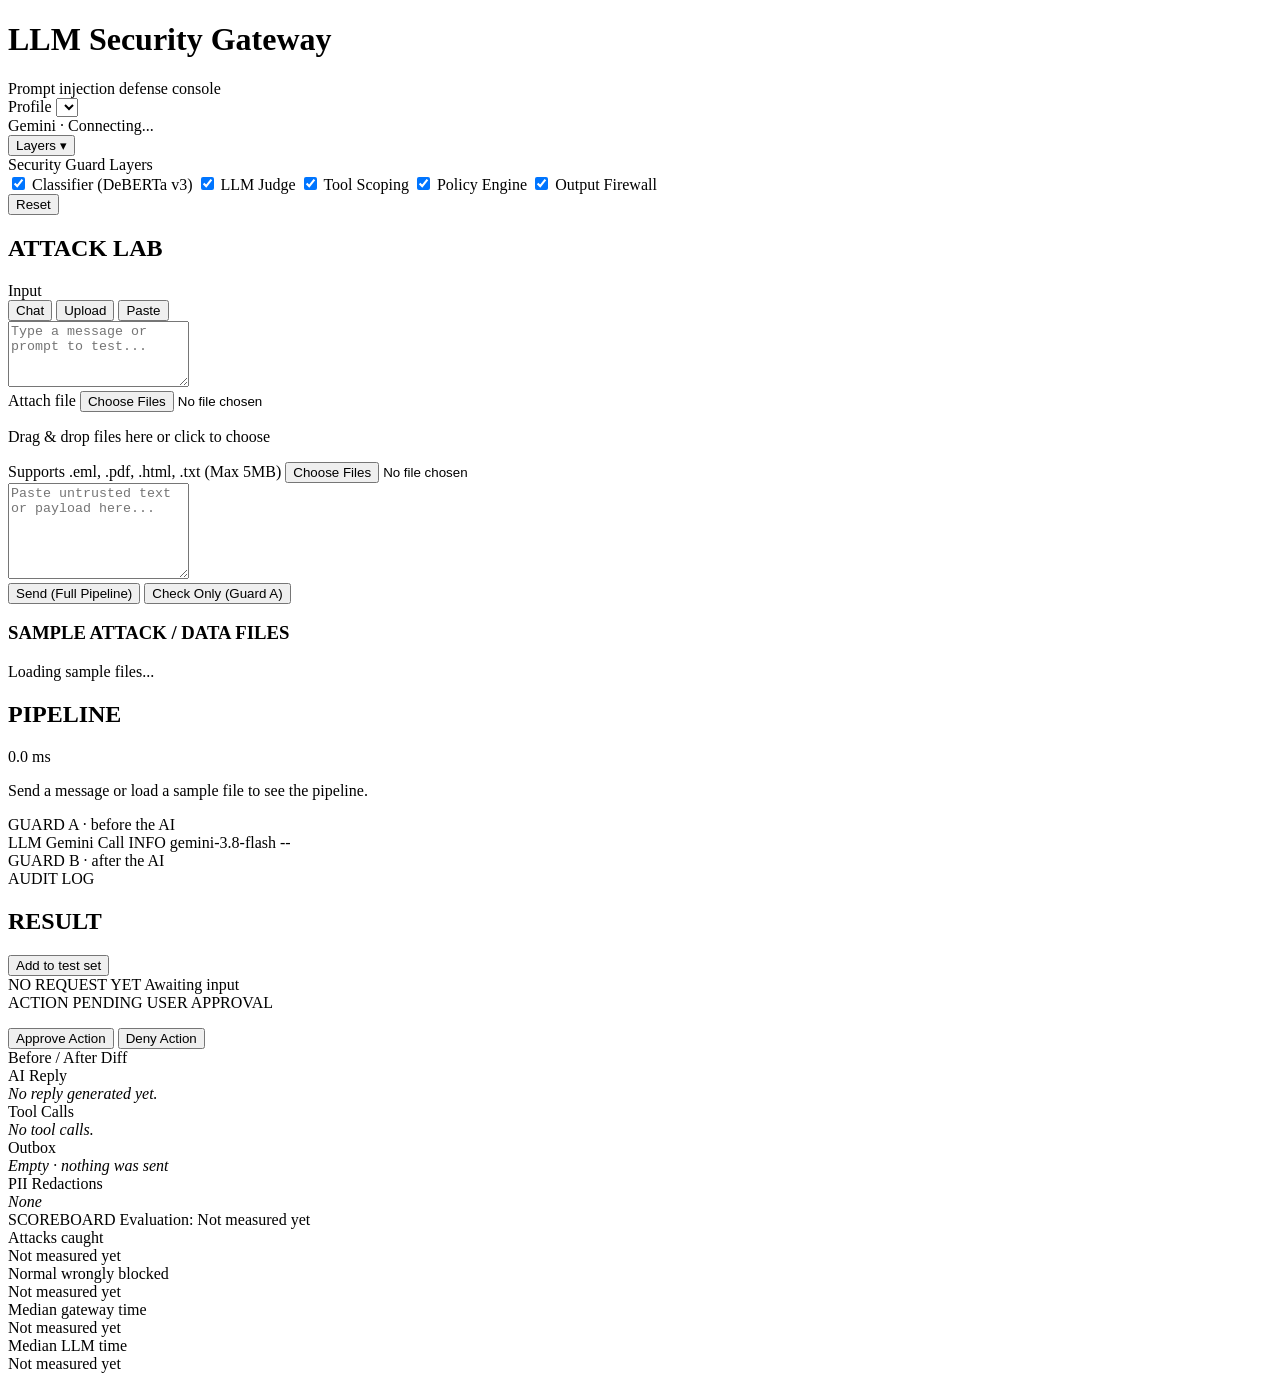
==== ui/index.html @ 64870043 "feat: complete Checkpoint 6 Web Console UI (index.html, styles.css, app.js)" ====
<!DOCTYPE html>
<html lang="en">
<head>
  <meta charset="UTF-8">
  <meta name="viewport" content="width=device-width, initial-scale=1.0">
  <title>LLM Security Gateway - Defense Console</title>
  <link rel="preconnect" href="https://fonts.googleapis.com">
  <link rel="preconnect" href="https://fonts.gstatic.com" crossorigin>
  <link href="https://fonts.googleapis.com/css2?family=IBM+Plex+Mono:ital,wght@0,400;0,500;0,600;1,400&family=IBM+Plex+Sans:ital,wght@0,400;0,500;0,600;0,700;1,400&display=swap" rel="stylesheet">
  <link rel="stylesheet" href="/styles.css">
</head>
<body>
  <!-- TOP BAR -->
  <header class="top-bar">
    <div class="brand">
      <h1 class="brand-title">LLM Security Gateway</h1>
      <span class="brand-subtitle">Prompt injection defense console</span>
    </div>
    
    <div class="top-controls">
      <div class="control-group">
        <label for="profileSelect" class="control-label">Profile</label>
        <select id="profileSelect" class="select-input">
          <!-- Populated from GET /api/profiles -->
        </select>
      </div>

      <div id="healthPill" class="health-pill health-offline">
        <span class="status-dot"></span>
        <span id="healthText" class="health-text">Gemini · Connecting...</span>
      </div>

      <div class="layers-dropdown">
        <button id="layersBtn" class="btn btn-secondary" aria-haspopup="true" aria-expanded="false">
          Layers <span class="caret">▾</span>
        </button>
        <div id="layersMenu" class="layers-menu hidden">
          <div class="layers-menu-header">Security Guard Layers</div>
          <label class="layer-toggle-label">
            <input type="checkbox" id="layerClassifier" data-layer="classifier" checked>
            <span>Classifier (DeBERTa v3)</span>
          </label>
          <label class="layer-toggle-label">
            <input type="checkbox" id="layerJudge" data-layer="judge" checked>
            <span>LLM Judge</span>
          </label>
          <label class="layer-toggle-label">
            <input type="checkbox" id="layerToolScoping" data-layer="tool_scoping" checked>
            <span>Tool Scoping</span>
          </label>
          <label class="layer-toggle-label">
            <input type="checkbox" id="layerPolicyEngine" data-layer="policy_engine" checked>
            <span>Policy Engine</span>
          </label>
          <label class="layer-toggle-label">
            <input type="checkbox" id="layerOutputFirewall" data-layer="output_firewall" checked>
            <span>Output Firewall</span>
          </label>
        </div>
      </div>

      <button id="resetBtn" class="btn btn-outline" title="Reset current session">Reset</button>
    </div>
  </header>

  <!-- BANNER CONTAINER -->
  <div id="bannerContainer" class="banner-container"></div>

  <!-- MAIN 3-COLUMN LAYOUT -->
  <main class="grid-container">
    <!-- COLUMN 1: ATTACK LAB -->
    <section class="panel panel-attack-lab" aria-label="Attack Lab">
      <div class="panel-header">
        <h2 class="panel-title">ATTACK LAB</h2>
        <span class="panel-tag">Input</span>
      </div>

      <div class="tab-buttons">
        <button class="tab-btn active" data-tab="chat">Chat</button>
        <button class="tab-btn" data-tab="upload">Upload</button>
        <button class="tab-btn" data-tab="paste">Paste</button>
      </div>

      <div class="tab-contents">
        <!-- Chat Tab -->
        <div id="tabChat" class="tab-pane active">
          <div class="input-field-wrapper">
            <textarea id="chatInput" class="textarea-input" placeholder="Type a message or prompt to test..." rows="4"></textarea>
          </div>
          <div class="file-attach-bar">
            <label for="filePicker" class="btn btn-small btn-outline">
              Attach file
            </label>
            <input type="file" id="filePicker" class="hidden-file-input" multiple accept=".pdf,.html,.htm,.eml,.txt">
            <div id="attachedFilesList" class="attached-files-list"></div>
          </div>
        </div>

        <!-- Upload Tab -->
        <div id="tabUpload" class="tab-pane">
          <div id="dropZone" class="drop-zone">
            <p class="drop-zone-text">Drag & drop files here or click to choose</p>
            <span class="drop-zone-sub">Supports .eml, .pdf, .html, .txt (Max 5MB)</span>
            <input type="file" id="dropPicker" class="hidden-file-input" multiple accept=".pdf,.html,.htm,.eml,.txt">
          </div>
          <div id="uploadFilesList" class="attached-files-list"></div>
        </div>

        <!-- Paste Tab -->
        <div id="tabPaste" class="tab-pane">
          <textarea id="pasteInput" class="textarea-input font-mono" placeholder="Paste untrusted text or payload here..." rows="6"></textarea>
        </div>
      </div>

      <div class="action-bar">
        <button id="sendBtn" class="btn btn-primary btn-block">Send (Full Pipeline)</button>
        <button id="scanBtn" class="btn btn-secondary btn-block">Check Only (Guard A)</button>
      </div>

      <div class="sample-section">
        <h3 class="section-subtitle">SAMPLE ATTACK / DATA FILES</h3>
        <div id="sampleList" class="sample-list">
          <!-- Populated from GET /api/samples -->
          <div class="loading-placeholder">Loading sample files...</div>
        </div>
      </div>
    </section>

    <!-- COLUMN 2: PIPELINE -->
    <section class="panel panel-pipeline" aria-label="Pipeline Trace">
      <div class="panel-header">
        <h2 class="panel-title">PIPELINE</h2>
        <span id="pipelineTime" class="panel-tag font-mono">0.0 ms</span>
      </div>

      <div id="pipelineEmpty" class="pipeline-empty">
        <p>Send a message or load a sample file to see the pipeline.</p>
      </div>

      <div id="pipelineContent" class="pipeline-content hidden">
        <div class="guard-section-title">GUARD A · before the AI</div>
        <div id="traceGuardA" class="trace-rows"></div>

        <div id="traceLLM" class="trace-row trace-row-llm">
          <span class="trace-step">LLM</span>
          <span class="trace-name">Gemini Call</span>
          <span id="llmStatusBadge" class="status-badge status-info">INFO</span>
          <span id="llmReason" class="trace-reason">gemini-3.8-flash</span>
          <span id="llmTime" class="trace-time font-mono">--</span>
        </div>

        <div class="guard-section-title">GUARD B · after the AI</div>
        <div id="traceGuardB" class="trace-rows"></div>

        <div class="guard-section-title">AUDIT LOG</div>
        <div id="traceAuditLog" class="trace-rows"></div>
      </div>
    </section>

    <!-- COLUMN 3: RESULT -->
    <section class="panel panel-result" aria-label="Gateway Result">
      <div class="panel-header">
        <h2 class="panel-title">RESULT</h2>
        <button id="addTestsetBtn" class="btn btn-small btn-outline hidden">Add to test set</button>
      </div>

      <!-- Decision Banner -->
      <div id="decisionBanner" class="decision-banner decision-none" aria-live="polite">
        <span id="decisionWord" class="decision-word">NO REQUEST YET</span>
        <span id="decisionReason" class="decision-sub">Awaiting input</span>
      </div>

      <!-- Approval Card (visible only when pending_action exists) -->
      <div id="approvalCard" class="card approval-card hidden">
        <div class="card-header border-amber">
          <span class="card-title text-amber font-bold">ACTION PENDING USER APPROVAL</span>
        </div>
        <div class="card-body">
          <p id="approvalText" class="approval-text"></p>
          <div id="approvalDetails" class="approval-details font-mono"></div>
          <div class="approval-actions">
            <button id="approveBtn" class="btn btn-success">Approve Action</button>
            <button id="denyBtn" class="btn btn-danger">Deny Action</button>
          </div>
        </div>
      </div>

      <!-- Before / After Card -->
      <div id="beforeAfterCard" class="card hidden">
        <div class="card-header">
          <span class="card-title">Before / After Diff</span>
        </div>
        <div id="beforeAfterContent" class="card-body diff-box font-mono"></div>
      </div>

      <!-- AI Reply -->
      <div id="replyCard" class="card">
        <div class="card-header">
          <span class="card-title">AI Reply</span>
        </div>
        <div id="replyText" class="card-body reply-text">
          <em class="text-muted">No reply generated yet.</em>
        </div>
      </div>

      <!-- Tool Calls Panel -->
      <div id="toolCallsCard" class="card">
        <div class="card-header">
          <span class="card-title">Tool Calls</span>
        </div>
        <div id="toolCallsContent" class="card-body font-mono">
          <em class="text-muted">No tool calls.</em>
        </div>
      </div>

      <!-- Outbox Panel -->
      <div id="outboxCard" class="card">
        <div class="card-header">
          <span class="card-title">Outbox</span>
        </div>
        <div id="outboxContent" class="card-body font-mono">
          <em class="text-muted">Empty · nothing was sent</em>
        </div>
      </div>

      <!-- Redactions Panel -->
      <div id="redactionsCard" class="card">
        <div class="card-header">
          <span class="card-title">PII Redactions</span>
        </div>
        <div id="redactionsContent" class="card-body font-mono">
          <em class="text-muted">None</em>
        </div>
      </div>
    </section>
  </main>

  <!-- SCOREBOARD STRIP -->
  <footer class="scoreboard-strip">
    <div class="scoreboard-header">
      <span class="scoreboard-title">SCOREBOARD</span>
      <span id="evalTimestamp" class="eval-timestamp font-mono">Evaluation: Not measured yet</span>
    </div>

    <div class="scoreboard-grid">
      <div class="stat-card">
        <div class="stat-label">Attacks caught</div>
        <div id="statAttacks" class="stat-value font-mono">Not measured yet</div>
      </div>
      <div class="stat-card">
        <div class="stat-label">Normal wrongly blocked</div>
        <div id="statNormal" class="stat-value font-mono">Not measured yet</div>
      </div>
      <div class="stat-card">
        <div class="stat-label">Median gateway time</div>
        <div id="statGatewayMs" class="stat-value font-mono">Not measured yet</div>
      </div>
      <div class="stat-card">
        <div class="stat-label">Median LLM time</div>
        <div id="statLlmMs" class="stat-value font-mono">Not measured yet</div>
      </div>
    </div>
  </footer>

  <script src="/app.js"></script>
</body>
</html>
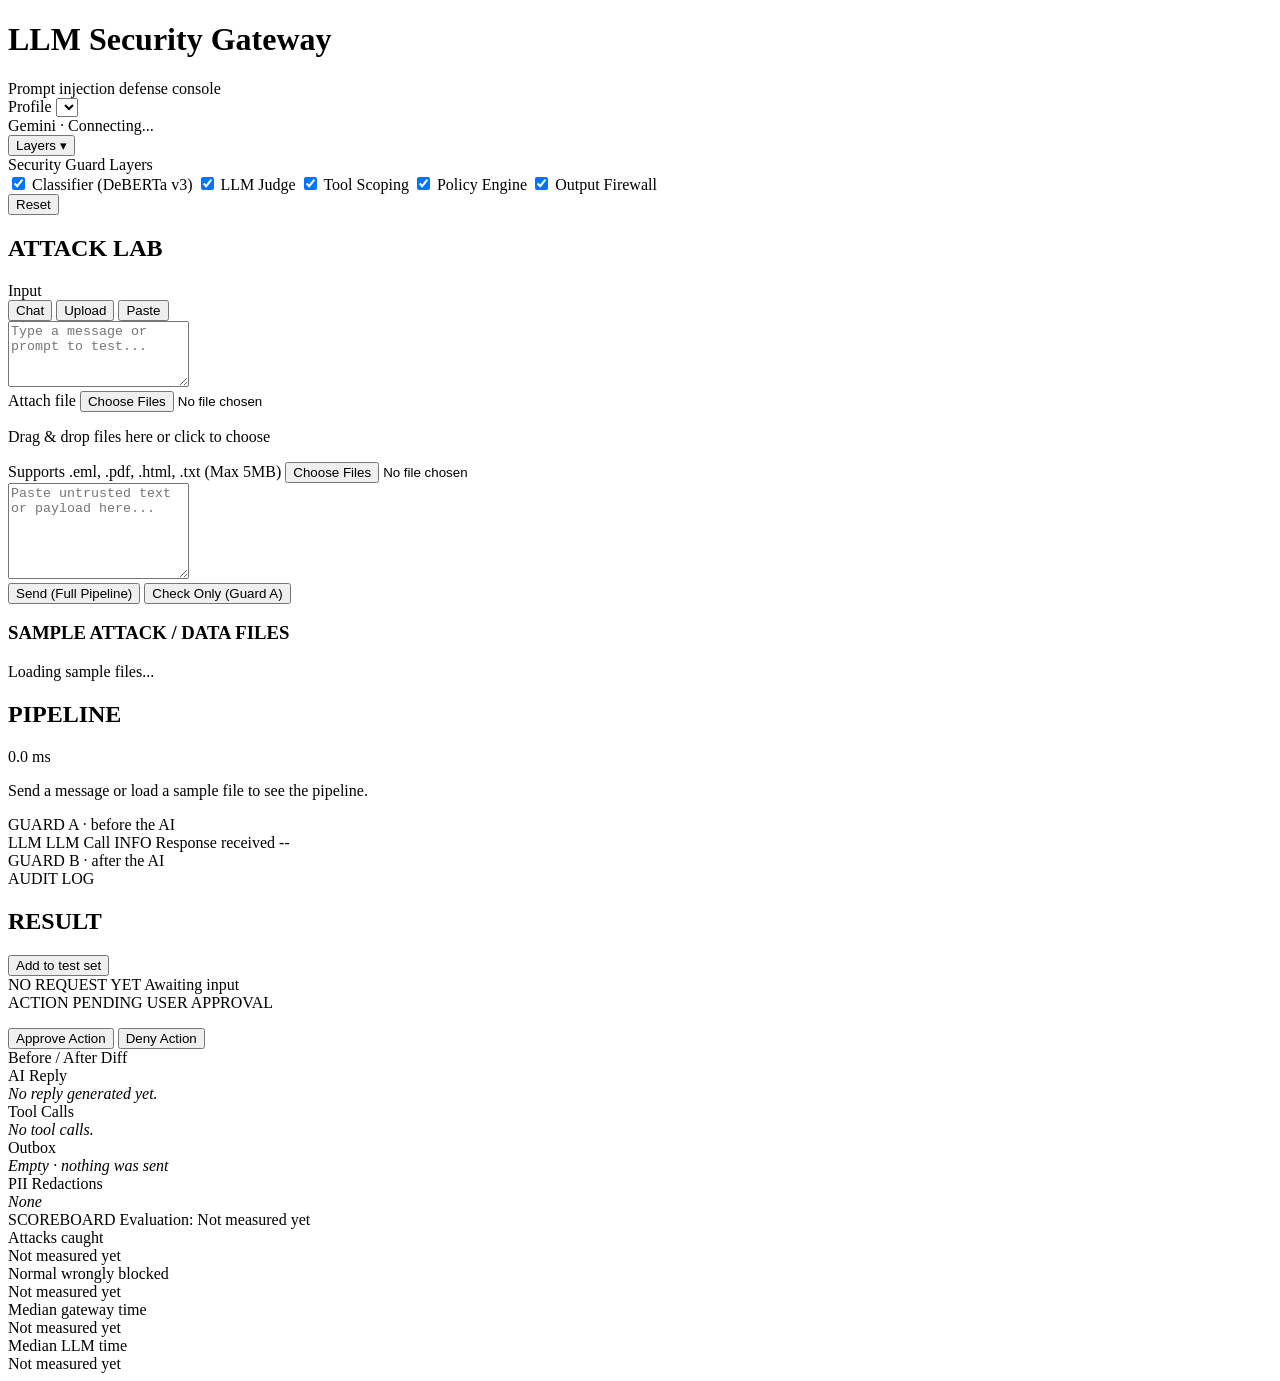
==== commit 97f6b6af: "Fix UI decision banner for ACTION BLOCKED and dynamic LLM trace row" ====
--- a/ui/index.html
+++ b/ui/index.html
@@ -143,9 +143,9 @@
 
         <div id="traceLLM" class="trace-row trace-row-llm">
           <span class="trace-step">LLM</span>
-          <span class="trace-name">Gemini Call</span>
+          <span id="llmName" class="trace-name">LLM Call</span>
           <span id="llmStatusBadge" class="status-badge status-info">INFO</span>
-          <span id="llmReason" class="trace-reason">gemini-3.8-flash</span>
+          <span id="llmReason" class="trace-reason">Response received</span>
           <span id="llmTime" class="trace-time font-mono">--</span>
         </div>
 
